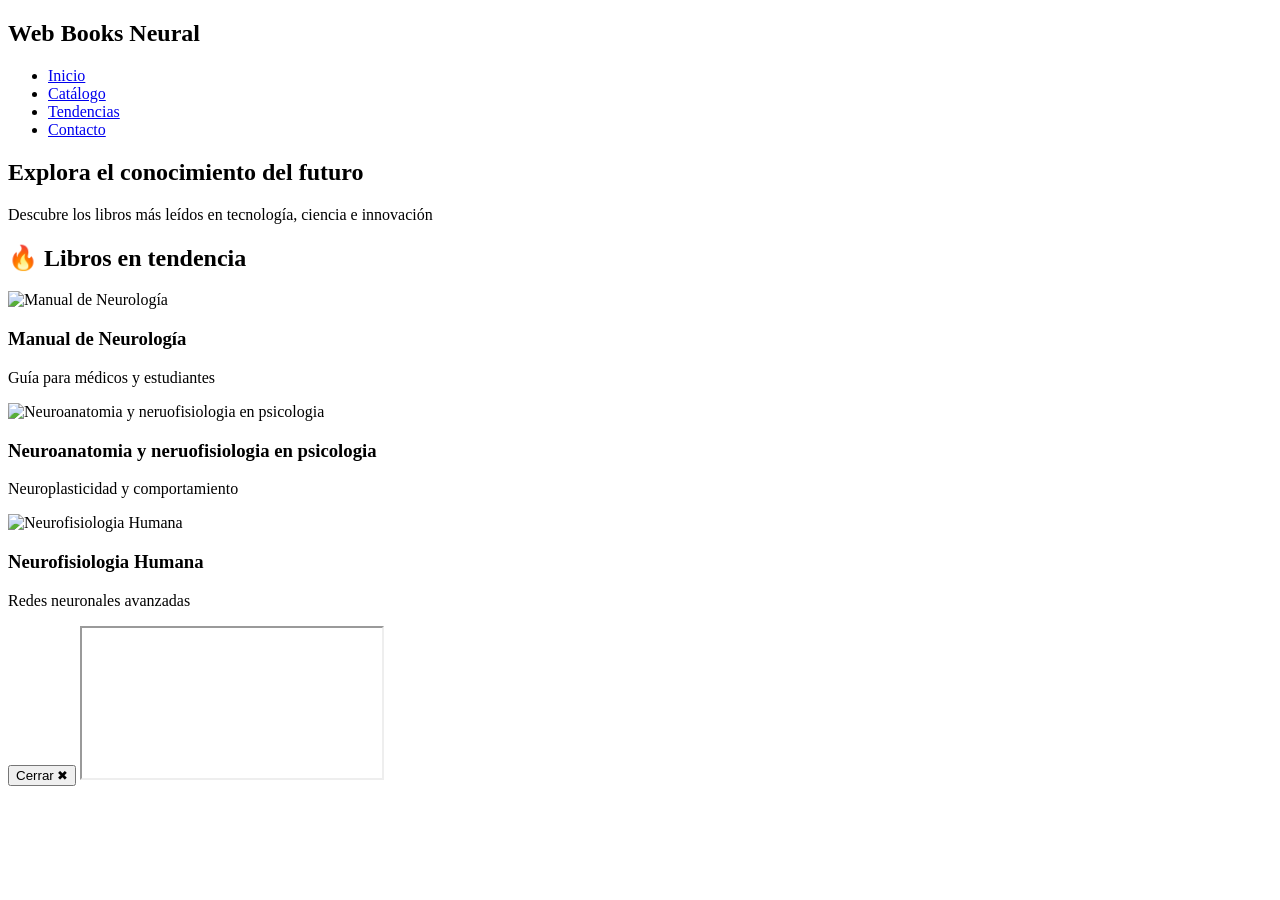
==== Index.html @ 475bb21c "Initial commit" ====
<!DOCTYPE html>
<html lang="es">
<head>
    <meta charset="UTF-8">
    <meta name="viewport" content="width=device-width, initial-scale=1.0">
    <title>Web Books Neural</title>
    <link rel="stylesheet" href="index.css">
</head>
<body>

    <!-- NAVBAR -->
    <header>
        <nav class="navbar">
            <h1 class="logo">Web Books Neural</h1>
            <ul class="nav-links">
                <li><a href="#inicio">Inicio</a></li>
                <li><a href="#catalogo">Catálogo</a></li>
                <li><a href="#tendencias">Tendencias</a></li>
                <li><a href="#contacto">Contacto</a></li>
            </ul>
        </nav>
    </header>

    <!-- HERO -->
    <section id="inicio" class="hero">
        <div class="overlay">
            <h2>Explora el conocimiento del futuro</h2>
            <p>Descubre los libros más leídos en tecnología, ciencia e innovación</p>
        </div>
    </section>

    <!-- HOTLIST -->
    <section id="catalogo" class="hotlist">
        <h2>🔥 Libros en tendencia</h2>
        <div class="catalogo"></div>
    </section>

    <!-- VISOR DE LIBROS -->
    <div id="visor" class="visor oculto">
        <button onclick="cerrarVisor()">Cerrar ✖</button>
        <iframe id="frameLibro"></iframe>
    </div>

    <!-- SCRIPT -->
    <script>
    const libros = [
        {
            titulo: "Manual de Neurología",
    descripcion: "Guía para médicos y estudiantes",
    imagen: "img/Manual_de_neurologia.png",
    pdf: "https://drive.google.com/file/d/1UwpL4VElvt6tfB3W49PyVkIVq-ZvBAEW/preview"
        },
        {
            titulo: "Neuroanatomia y neruofisiologia en psicologia",
            descripcion: "Neuroplasticidad y comportamiento",
            imagen: "img/Neuroanatomia_y_neurofisiologia_en_Psicologia.png",
            pdf: "https://drive.google.com/file/d/10g-guk7jlfz4v1f1B9ES3kIx7q7wXXsm/preview"
        },
        {
            titulo: "Neurofisiologia Humana",
            descripcion: "Redes neuronales avanzadas",
            imagen: "img/Neurofisiologia_Humana.png",
            pdf: "https://drive.google.com/file/d/1U6NAmwHF6xrTnBOAHMVPVfHGX7ivhN5e/preview"
        }
    ];

    const catalogo = document.querySelector(".catalogo");

    libros
    .filter(libro => libro.imagen && libro.pdf) // elimina vacíos
    .forEach(libro => {

        const card = document.createElement("div");
        card.classList.add("card");

        card.innerHTML = `
            <img src="${libro.imagen}" alt="${libro.titulo}">
            <h3>${libro.titulo}</h3>
            <p>${libro.descripcion}</p>
        `;

        // abrir libro
        card.addEventListener("click", () => {
            abrirLibro(libro.pdf);
        });

        catalogo.appendChild(card);
    });

    function abrirLibro(url) {
        document.getElementById("visor").classList.remove("oculto");
        document.getElementById("frameLibro").src = url;
    }

    function cerrarVisor() {
        document.getElementById("visor").classList.add("oculto");
        document.getElementById("frameLibro").src = "";
    }
    </script>

</body>
</html>
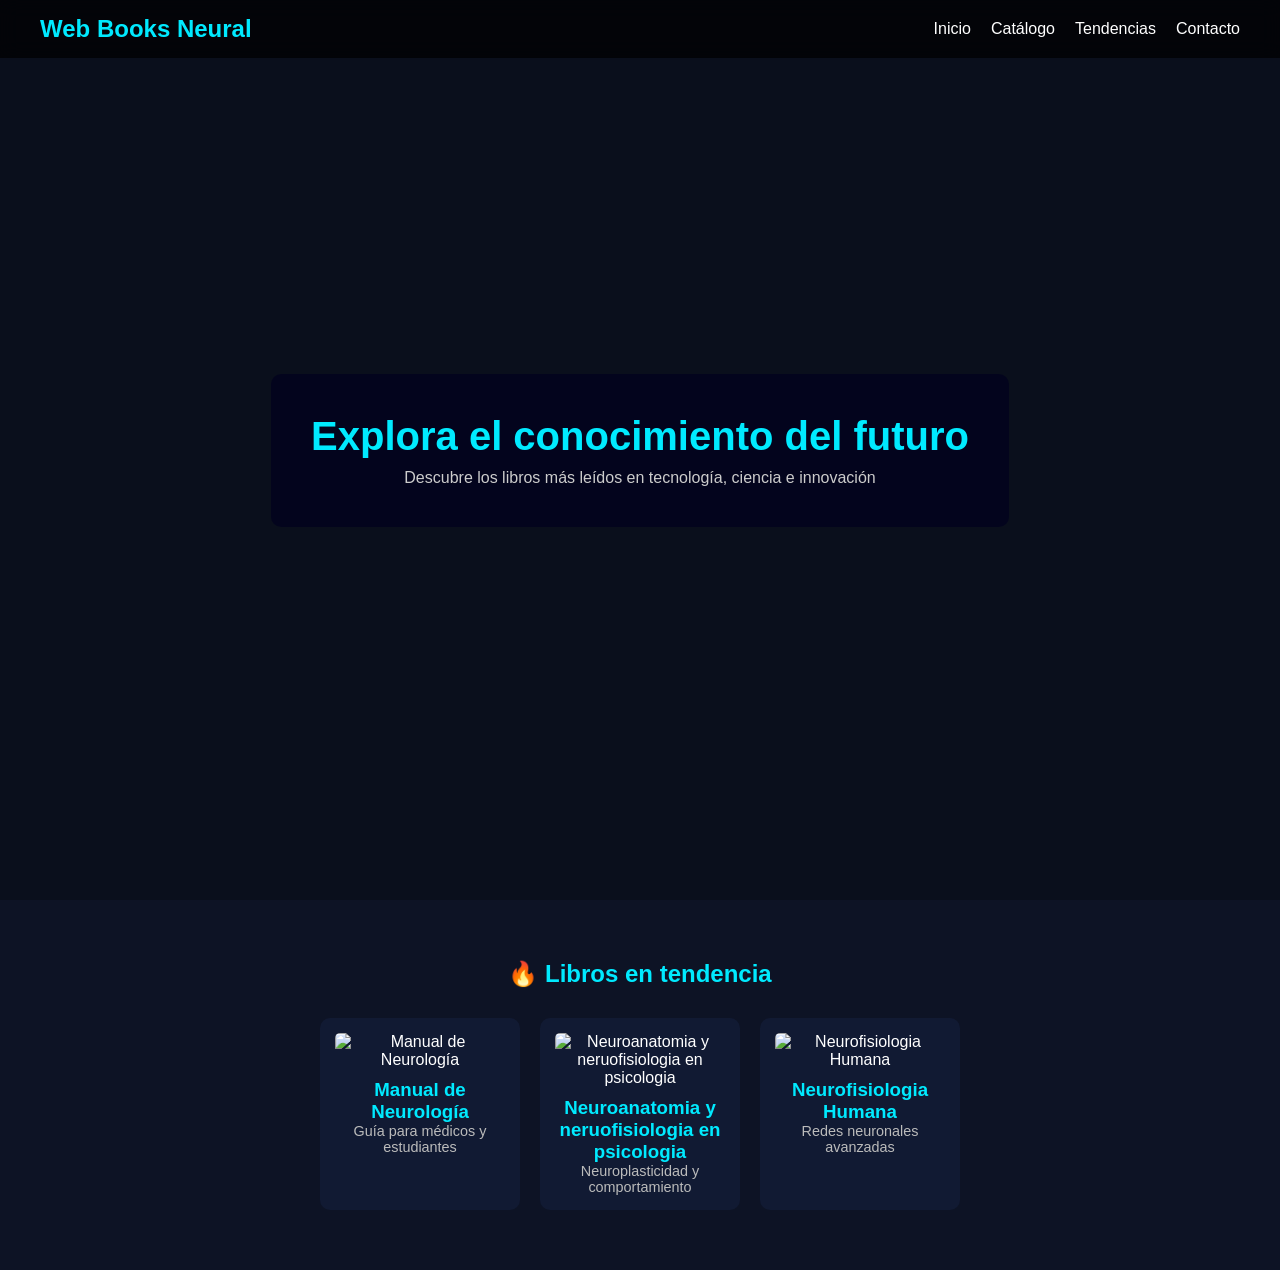
==== commit 1ab5d6c2: "add files" ====
--- a/Index.html
+++ b/Index.html
@@ -4,7 +4,7 @@
     <meta charset="UTF-8">
     <meta name="viewport" content="width=device-width, initial-scale=1.0">
     <title>Web Books Neural</title>
-    <link rel="stylesheet" href="index.css">
+    <link rel="stylesheet" href="index/CSS/index.css">
 </head>
 <body>
 
@@ -47,19 +47,19 @@
         {
             titulo: "Manual de Neurología",
     descripcion: "Guía para médicos y estudiantes",
-    imagen: "img/Manual_de_neurologia.png",
+    imagen: "/index/img/Manual_de_neurologia.png",
     pdf: "https://drive.google.com/file/d/1UwpL4VElvt6tfB3W49PyVkIVq-ZvBAEW/preview"
         },
         {
             titulo: "Neuroanatomia y neruofisiologia en psicologia",
             descripcion: "Neuroplasticidad y comportamiento",
-            imagen: "img/Neuroanatomia_y_neurofisiologia_en_Psicologia.png",
+            imagen: "/index/img/Neuroanatomia_y_neurofisiologia_en_Psicologia.png",
             pdf: "https://drive.google.com/file/d/10g-guk7jlfz4v1f1B9ES3kIx7q7wXXsm/preview"
         },
         {
             titulo: "Neurofisiologia Humana",
             descripcion: "Redes neuronales avanzadas",
-            imagen: "img/Neurofisiologia_Humana.png",
+            imagen: "/index/img/Neurofisiologia_Humana.png",
             pdf: "https://drive.google.com/file/d/1U6NAmwHF6xrTnBOAHMVPVfHGX7ivhN5e/preview"
         }
     ];
--- a/index/CSS/index.css
+++ b/index/CSS/index.css
@@ -0,0 +1,260 @@
+/* RESET */
+* {
+    margin: 0;
+    padding: 0;
+    box-sizing: border-box;
+}
+
+/* BODY */
+body {
+    font-family: 'Segoe UI', sans-serif;
+    background-color: #0a0f1c;
+    color: #fff;
+}
+
+/* NAVBAR */
+.navbar {
+    display: flex;
+    justify-content: space-between;
+    align-items: center;
+    padding: 15px 40px;
+    background: rgba(0, 0, 0, 0.7);
+    backdrop-filter: blur(10px);
+    position: fixed;
+    width: 100%;
+    z-index: 1000;
+}
+
+.logo {
+    color: #00eaff;
+    font-weight: bold;
+}
+
+.nav-links {
+    list-style: none;
+    display: flex;
+    gap: 20px;
+}
+
+.nav-links a {
+    text-decoration: none;
+    color: #fff;
+    transition: 0.3s;
+}
+
+.nav-links a:hover {
+    color: #00eaff;
+}
+
+/* HERO */
+.hero {
+    height: 100vh;
+    background: url('https://images.unsplash.com/photo-1535223289827-42f1e9919769') no-repeat center center/cover;
+    display: flex;
+    justify-content: center;
+    align-items: center;
+}
+
+.overlay {
+    background: rgba(0, 0, 30, 0.7);
+    padding: 40px;
+    border-radius: 10px;
+    text-align: center;
+}
+
+.overlay h2 {
+    font-size: 2.5rem;
+    color: #00eaff;
+}
+
+.overlay p {
+    margin-top: 10px;
+    color: #ccc;
+}
+
+/* HOTLIST */
+.hotlist {
+    padding: 60px 40px;
+    background: #0d1325;
+}
+
+.hotlist h2 {
+    text-align: center;
+    margin-bottom: 30px;
+    color: #00eaff;
+}
+
+/* CATALOGO */
+.catalogo {
+    display: flex;
+    gap: 20px;
+    justify-content: center;
+    flex-wrap: wrap;
+}
+
+/* CARD */
+.card {
+    background: #111a33;
+    border-radius: 10px;
+    padding: 15px;
+    width: 200px;
+    text-align: center;
+    transition: transform 0.3s, box-shadow 0.3s;
+}
+
+.card img {
+    width: 100%;
+    border-radius: 5px;
+}
+
+.card h3 {
+    margin-top: 10px;
+    color: #00eaff;
+}
+
+.card p {
+    font-size: 0.9rem;
+    color: #bbb;
+}
+
+.card:hover {
+    transform: translateY(-10px);
+    box-shadow: 0 0 15px #00eaff;
+}.visor {
+    position: fixed;
+    top: 0;
+    left: 0;
+    width: 100%;
+    height: 100%;
+    background: black;
+    z-index: 2000;
+}
+
+.visor iframe {
+    width: 100%;
+    height: 90%;
+}
+
+.oculto {
+    display: none;
+}/* ================= MOBILE ================= */
+@media (max-width: 768px) {
+
+    /* NAVBAR */
+    .navbar {
+        flex-direction: column;
+        gap: 10px;
+        padding: 15px;
+    }
+
+    .nav-links {
+        flex-wrap: wrap;
+        justify-content: center;
+        gap: 10px;
+        font-size: 0.9rem;
+    }
+
+    /* HERO */
+    .overlay {
+        padding: 20px;
+        margin: 20px;
+    }
+
+    .overlay h2 {
+        font-size: 1.6rem;
+    }
+
+    .overlay p {
+        font-size: 0.9rem;
+    }
+
+    /* SECCIONES */
+    .hotlist {
+        padding: 40px 20px;
+    }
+
+    /* CARDS */
+    .catalogo {
+        gap: 15px;
+    }
+
+    .card {
+        width: 140px;
+        padding: 10px;
+    }
+
+    .card h3 {
+        font-size: 0.9rem;
+    }
+
+    .card p {
+        font-size: 0.75rem;
+    }
+
+    /* VISOR */
+    .visor iframe {
+        height: 85%;
+    }
+}/* ================= TABLET ================= */
+@media (max-width: 1024px) {
+
+    .navbar {
+        padding: 15px 25px;
+    }
+
+    .overlay h2 {
+        font-size: 2rem;
+    }
+
+    .card {
+        width: 180px;
+    }
+
+}/* ================= TV / ULTRAWIDE ================= */
+@media (min-width: 1600px) {
+
+    body {
+        font-size: 20px;
+    }
+
+    .navbar {
+        padding: 25px 80px;
+    }
+
+    .logo {
+        font-size: 2rem;
+    }
+
+    .nav-links a {
+        font-size: 1.2rem;
+    }
+
+    .overlay h2 {
+        font-size: 3.5rem;
+    }
+
+    .overlay p {
+        font-size: 1.4rem;
+    }
+
+    .hotlist {
+        padding: 100px 120px;
+    }
+
+    .catalogo {
+        gap: 40px;
+    }
+
+    .card {
+        width: 260px;
+        padding: 20px;
+    }
+
+    .card h3 {
+        font-size: 1.3rem;
+    }
+
+    .card p {
+        font-size: 1rem;
+    }
+}
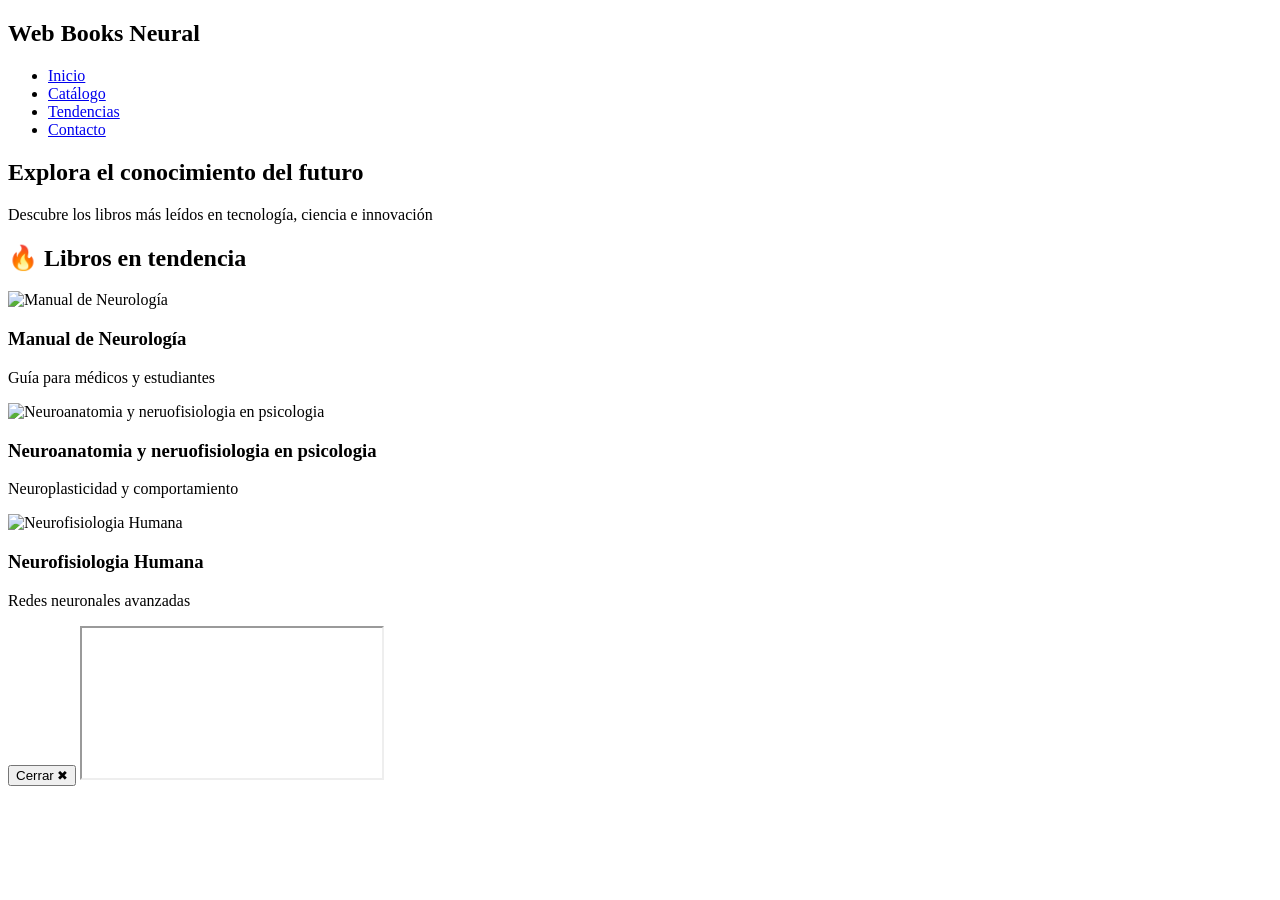
==== commit e6d5f94d: "Add files" ====
--- a/Index.html
+++ b/Index.html
@@ -4,7 +4,7 @@
     <meta charset="UTF-8">
     <meta name="viewport" content="width=device-width, initial-scale=1.0">
     <title>Web Books Neural</title>
-    <link rel="stylesheet" href="index/CSS/index.css">
+    <link rel="stylesheet" href="index/css/index.css">
 </head>
 <body>
 
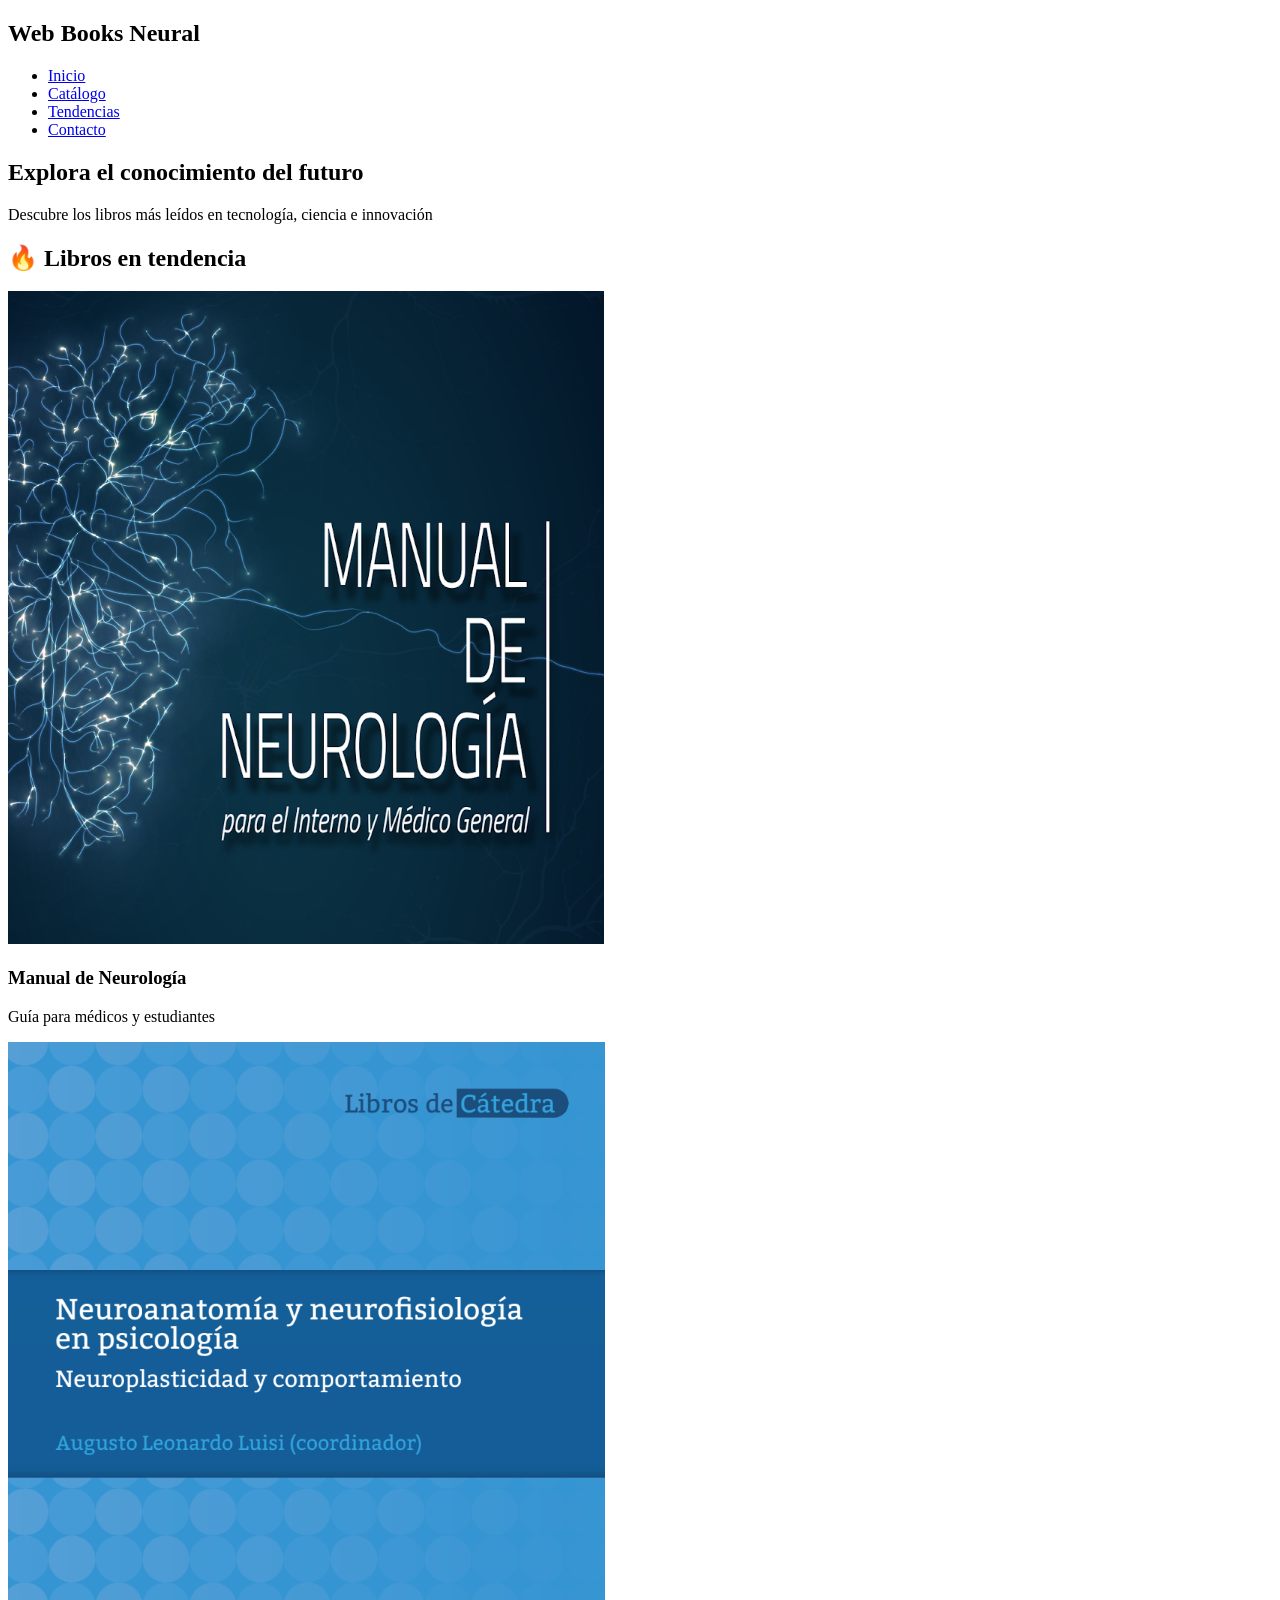
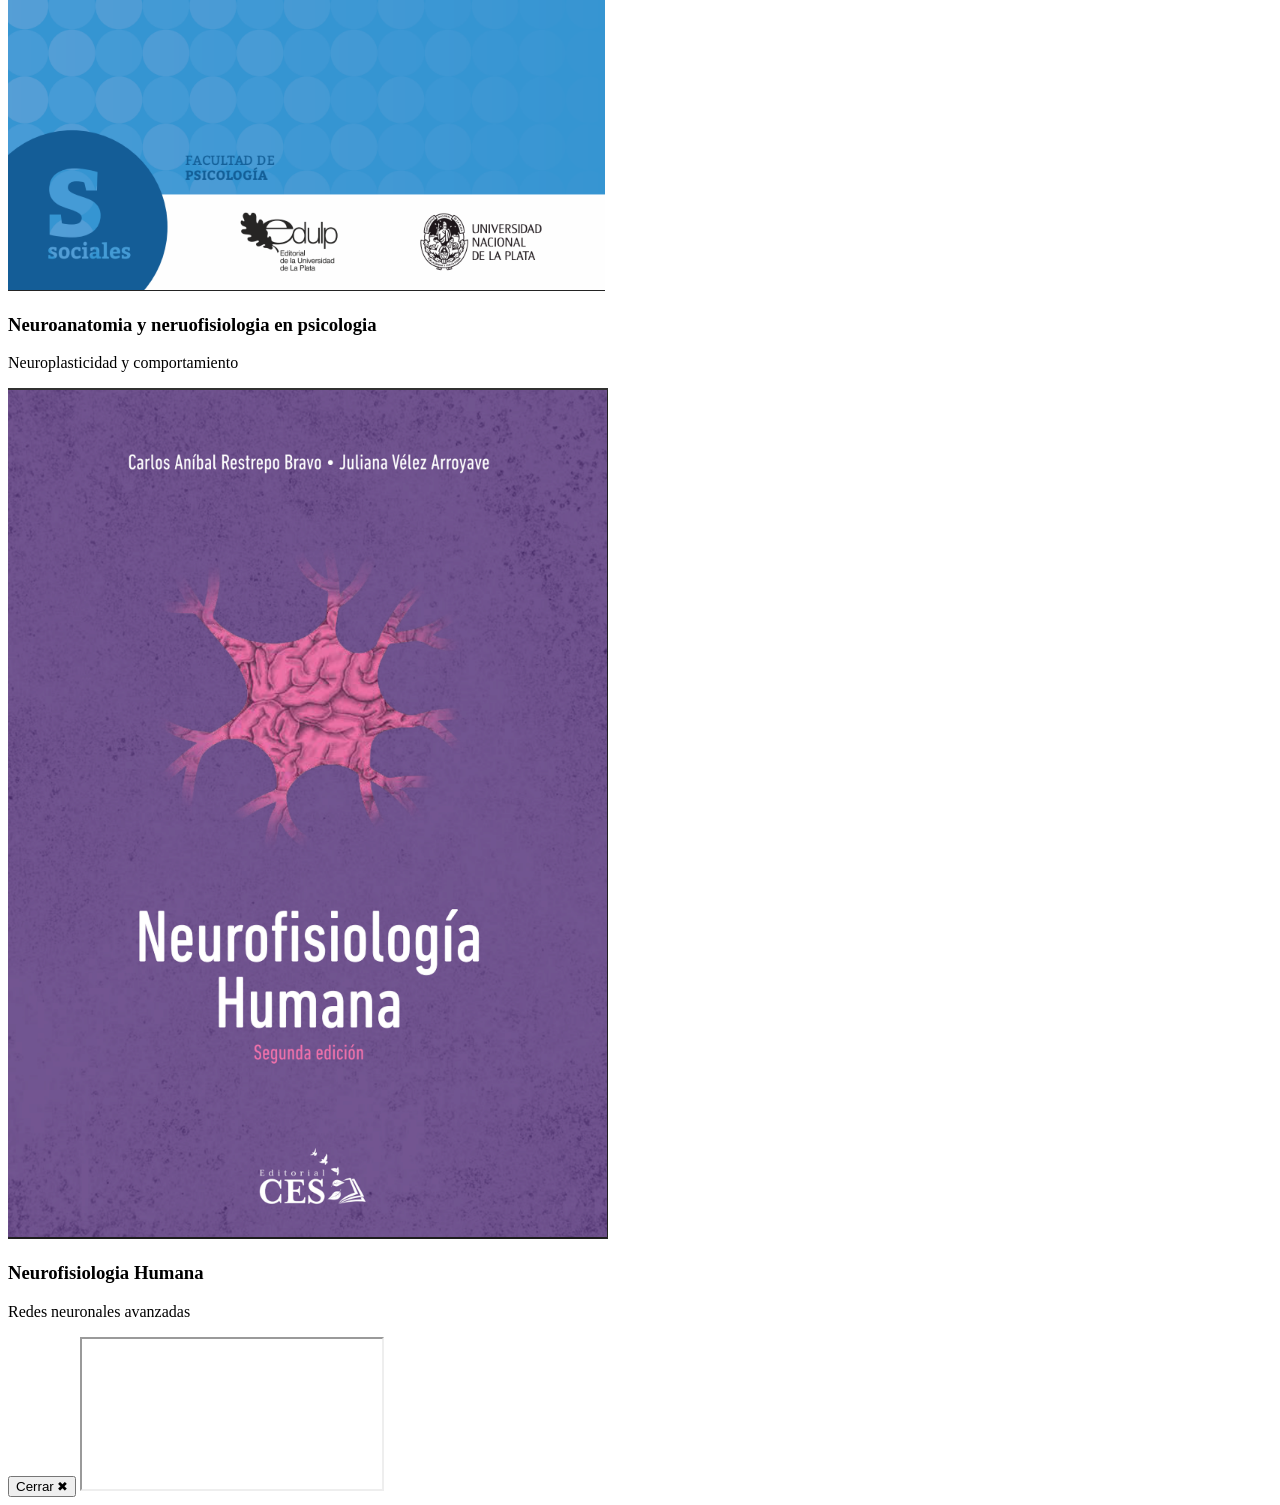
==== commit 0ef29efa: "Add files" ====
--- a/Index.html
+++ b/Index.html
@@ -4,7 +4,7 @@
     <meta charset="UTF-8">
     <meta name="viewport" content="width=device-width, initial-scale=1.0">
     <title>Web Books Neural</title>
-    <link rel="stylesheet" href="index/css/index.css">
+    <link rel="stylesheet" href="Index/CSS/index.css">
 </head>
 <body>
 
@@ -47,19 +47,19 @@
         {
             titulo: "Manual de Neurología",
     descripcion: "Guía para médicos y estudiantes",
-    imagen: "/index/img/Manual_de_neurologia.png",
+    imagen: "/index/IMG/Manual_de_neurologia.png",
     pdf: "https://drive.google.com/file/d/1UwpL4VElvt6tfB3W49PyVkIVq-ZvBAEW/preview"
         },
         {
             titulo: "Neuroanatomia y neruofisiologia en psicologia",
             descripcion: "Neuroplasticidad y comportamiento",
-            imagen: "/index/img/Neuroanatomia_y_neurofisiologia_en_Psicologia.png",
+            imagen: "/index/IMG/Neuroanatomia_y_neurofisiologia_en_Psicologia.png",
             pdf: "https://drive.google.com/file/d/10g-guk7jlfz4v1f1B9ES3kIx7q7wXXsm/preview"
         },
         {
             titulo: "Neurofisiologia Humana",
             descripcion: "Redes neuronales avanzadas",
-            imagen: "/index/img/Neurofisiologia_Humana.png",
+            imagen: "/index/IMG/Neurofisiologia_Humana.png",
             pdf: "https://drive.google.com/file/d/1U6NAmwHF6xrTnBOAHMVPVfHGX7ivhN5e/preview"
         }
     ];
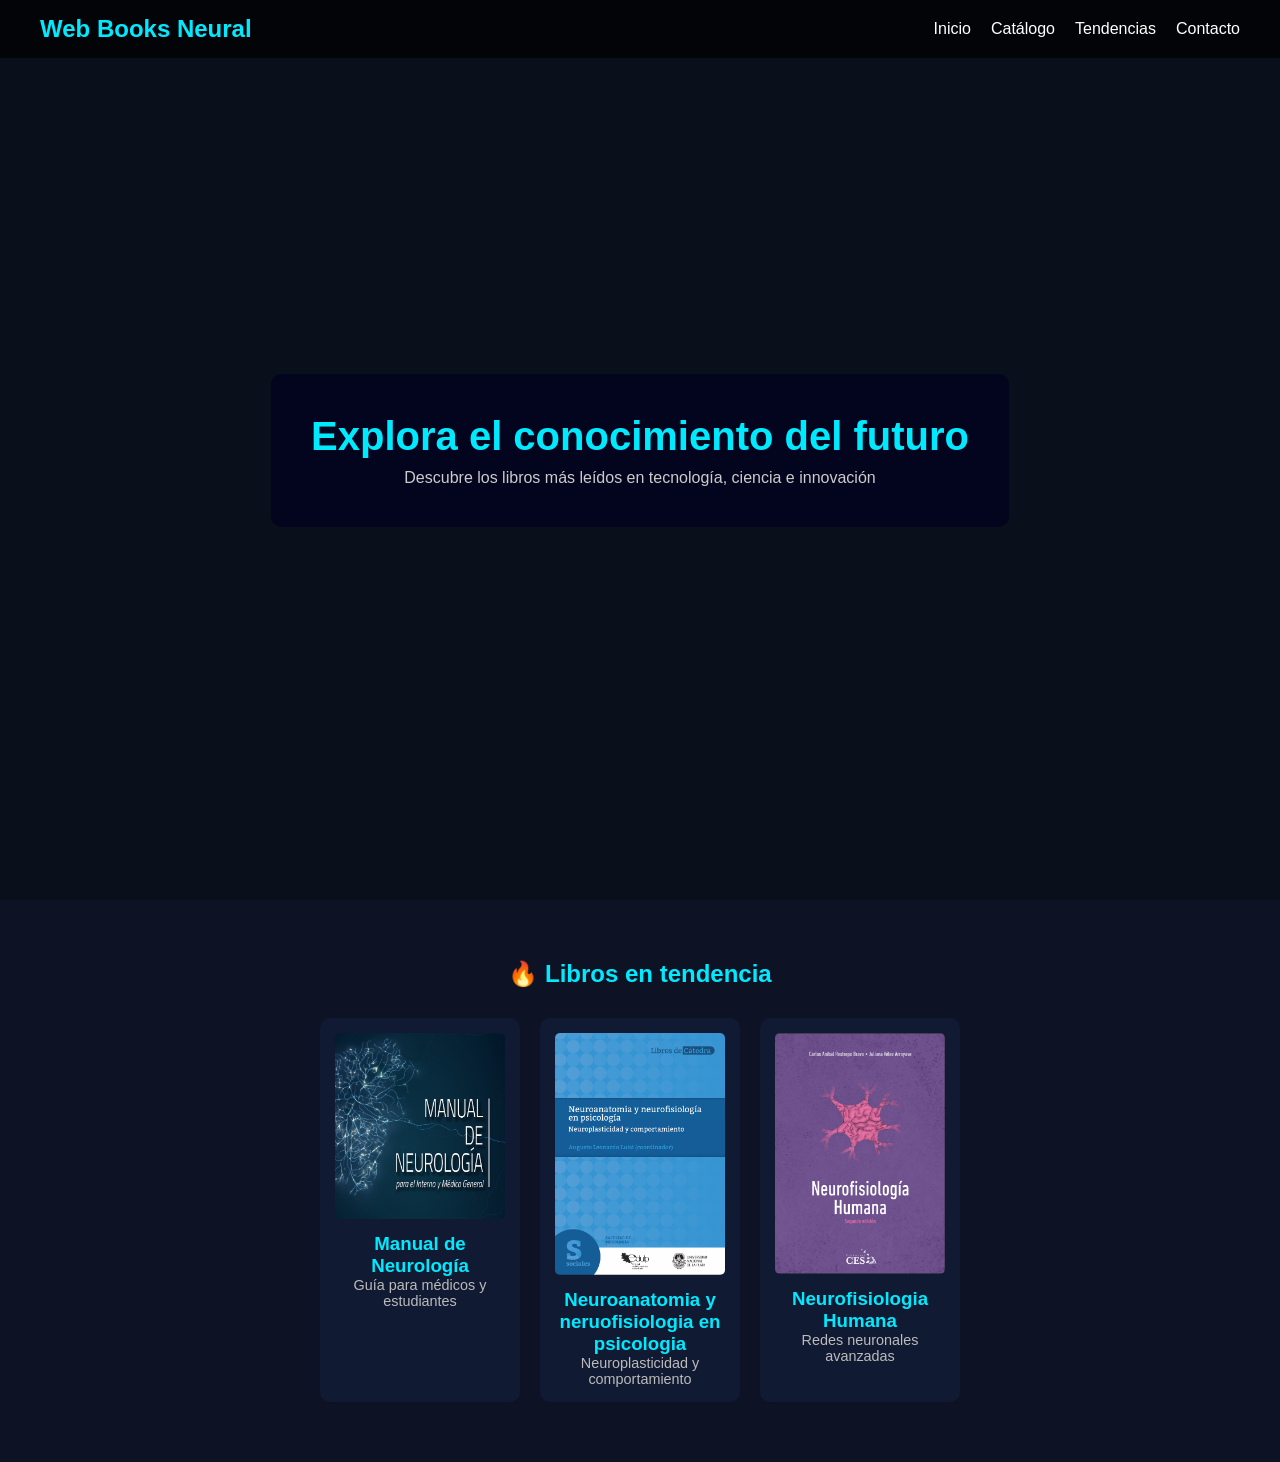
==== commit b7364768: "Add files" ====
--- a/Index.html
+++ b/Index.html
@@ -4,7 +4,7 @@
     <meta charset="UTF-8">
     <meta name="viewport" content="width=device-width, initial-scale=1.0">
     <title>Web Books Neural</title>
-    <link rel="stylesheet" href="Index/CSS/index.css">
+    <link rel="stylesheet" href="index/CSS/index.css">
 </head>
 <body>
 
--- a/index/CSS/index.css
+++ b/index/CSS/index.css
@@ -0,0 +1,260 @@
+/* RESET */
+* {
+    margin: 0;
+    padding: 0;
+    box-sizing: border-box;
+}
+
+/* BODY */
+body {
+    font-family: 'Segoe UI', sans-serif;
+    background-color: #0a0f1c;
+    color: #fff;
+}
+
+/* NAVBAR */
+.navbar {
+    display: flex;
+    justify-content: space-between;
+    align-items: center;
+    padding: 15px 40px;
+    background: rgba(0, 0, 0, 0.7);
+    backdrop-filter: blur(10px);
+    position: fixed;
+    width: 100%;
+    z-index: 1000;
+}
+
+.logo {
+    color: #00eaff;
+    font-weight: bold;
+}
+
+.nav-links {
+    list-style: none;
+    display: flex;
+    gap: 20px;
+}
+
+.nav-links a {
+    text-decoration: none;
+    color: #fff;
+    transition: 0.3s;
+}
+
+.nav-links a:hover {
+    color: #00eaff;
+}
+
+/* HERO */
+.hero {
+    height: 100vh;
+    background: url('https://images.unsplash.com/photo-1535223289827-42f1e9919769') no-repeat center center/cover;
+    display: flex;
+    justify-content: center;
+    align-items: center;
+}
+
+.overlay {
+    background: rgba(0, 0, 30, 0.7);
+    padding: 40px;
+    border-radius: 10px;
+    text-align: center;
+}
+
+.overlay h2 {
+    font-size: 2.5rem;
+    color: #00eaff;
+}
+
+.overlay p {
+    margin-top: 10px;
+    color: #ccc;
+}
+
+/* HOTLIST */
+.hotlist {
+    padding: 60px 40px;
+    background: #0d1325;
+}
+
+.hotlist h2 {
+    text-align: center;
+    margin-bottom: 30px;
+    color: #00eaff;
+}
+
+/* CATALOGO */
+.catalogo {
+    display: flex;
+    gap: 20px;
+    justify-content: center;
+    flex-wrap: wrap;
+}
+
+/* CARD */
+.card {
+    background: #111a33;
+    border-radius: 10px;
+    padding: 15px;
+    width: 200px;
+    text-align: center;
+    transition: transform 0.3s, box-shadow 0.3s;
+}
+
+.card img {
+    width: 100%;
+    border-radius: 5px;
+}
+
+.card h3 {
+    margin-top: 10px;
+    color: #00eaff;
+}
+
+.card p {
+    font-size: 0.9rem;
+    color: #bbb;
+}
+
+.card:hover {
+    transform: translateY(-10px);
+    box-shadow: 0 0 15px #00eaff;
+}.visor {
+    position: fixed;
+    top: 0;
+    left: 0;
+    width: 100%;
+    height: 100%;
+    background: black;
+    z-index: 2000;
+}
+
+.visor iframe {
+    width: 100%;
+    height: 90%;
+}
+
+.oculto {
+    display: none;
+}/* ================= MOBILE ================= */
+@media (max-width: 768px) {
+
+    /* NAVBAR */
+    .navbar {
+        flex-direction: column;
+        gap: 10px;
+        padding: 15px;
+    }
+
+    .nav-links {
+        flex-wrap: wrap;
+        justify-content: center;
+        gap: 10px;
+        font-size: 0.9rem;
+    }
+
+    /* HERO */
+    .overlay {
+        padding: 20px;
+        margin: 20px;
+    }
+
+    .overlay h2 {
+        font-size: 1.6rem;
+    }
+
+    .overlay p {
+        font-size: 0.9rem;
+    }
+
+    /* SECCIONES */
+    .hotlist {
+        padding: 40px 20px;
+    }
+
+    /* CARDS */
+    .catalogo {
+        gap: 15px;
+    }
+
+    .card {
+        width: 140px;
+        padding: 10px;
+    }
+
+    .card h3 {
+        font-size: 0.9rem;
+    }
+
+    .card p {
+        font-size: 0.75rem;
+    }
+
+    /* VISOR */
+    .visor iframe {
+        height: 85%;
+    }
+}/* ================= TABLET ================= */
+@media (max-width: 1024px) {
+
+    .navbar {
+        padding: 15px 25px;
+    }
+
+    .overlay h2 {
+        font-size: 2rem;
+    }
+
+    .card {
+        width: 180px;
+    }
+
+}/* ================= TV / ULTRAWIDE ================= */
+@media (min-width: 1600px) {
+
+    body {
+        font-size: 20px;
+    }
+
+    .navbar {
+        padding: 25px 80px;
+    }
+
+    .logo {
+        font-size: 2rem;
+    }
+
+    .nav-links a {
+        font-size: 1.2rem;
+    }
+
+    .overlay h2 {
+        font-size: 3.5rem;
+    }
+
+    .overlay p {
+        font-size: 1.4rem;
+    }
+
+    .hotlist {
+        padding: 100px 120px;
+    }
+
+    .catalogo {
+        gap: 40px;
+    }
+
+    .card {
+        width: 260px;
+        padding: 20px;
+    }
+
+    .card h3 {
+        font-size: 1.3rem;
+    }
+
+    .card p {
+        font-size: 1rem;
+    }
+}
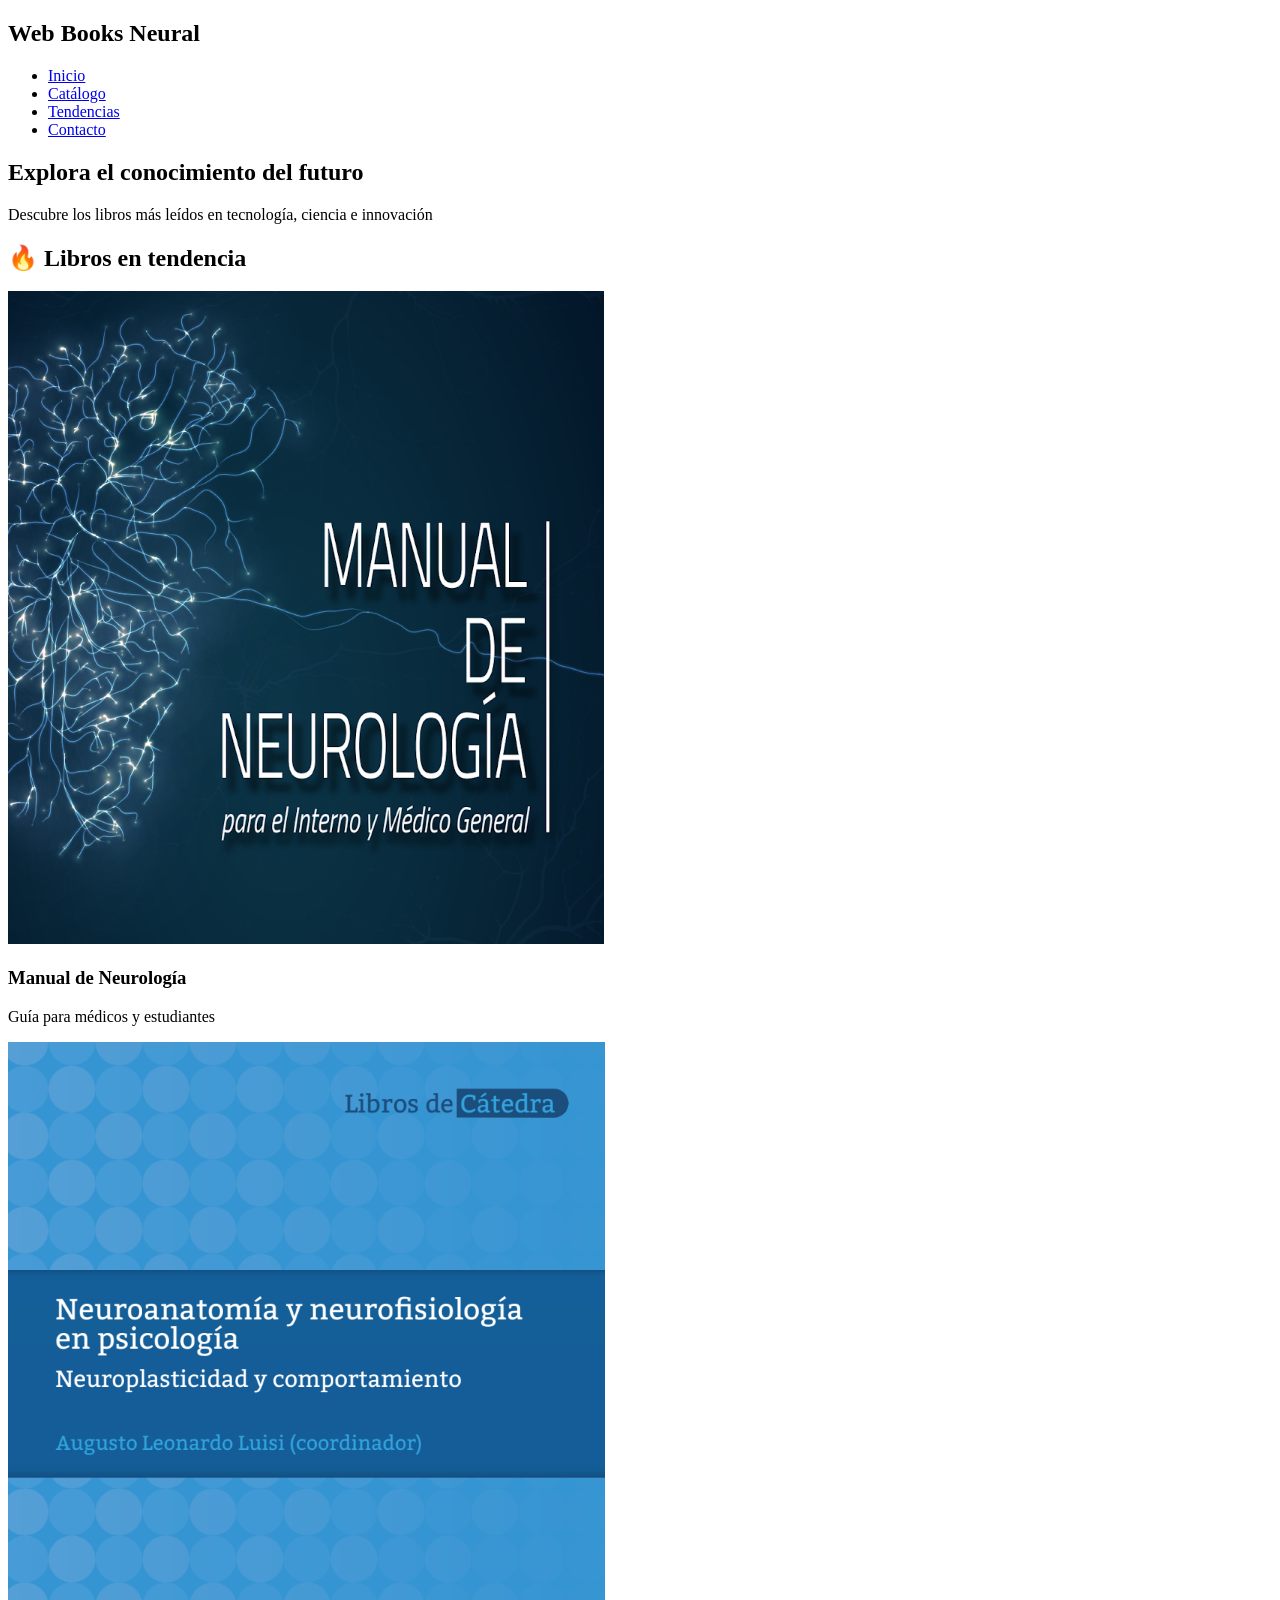
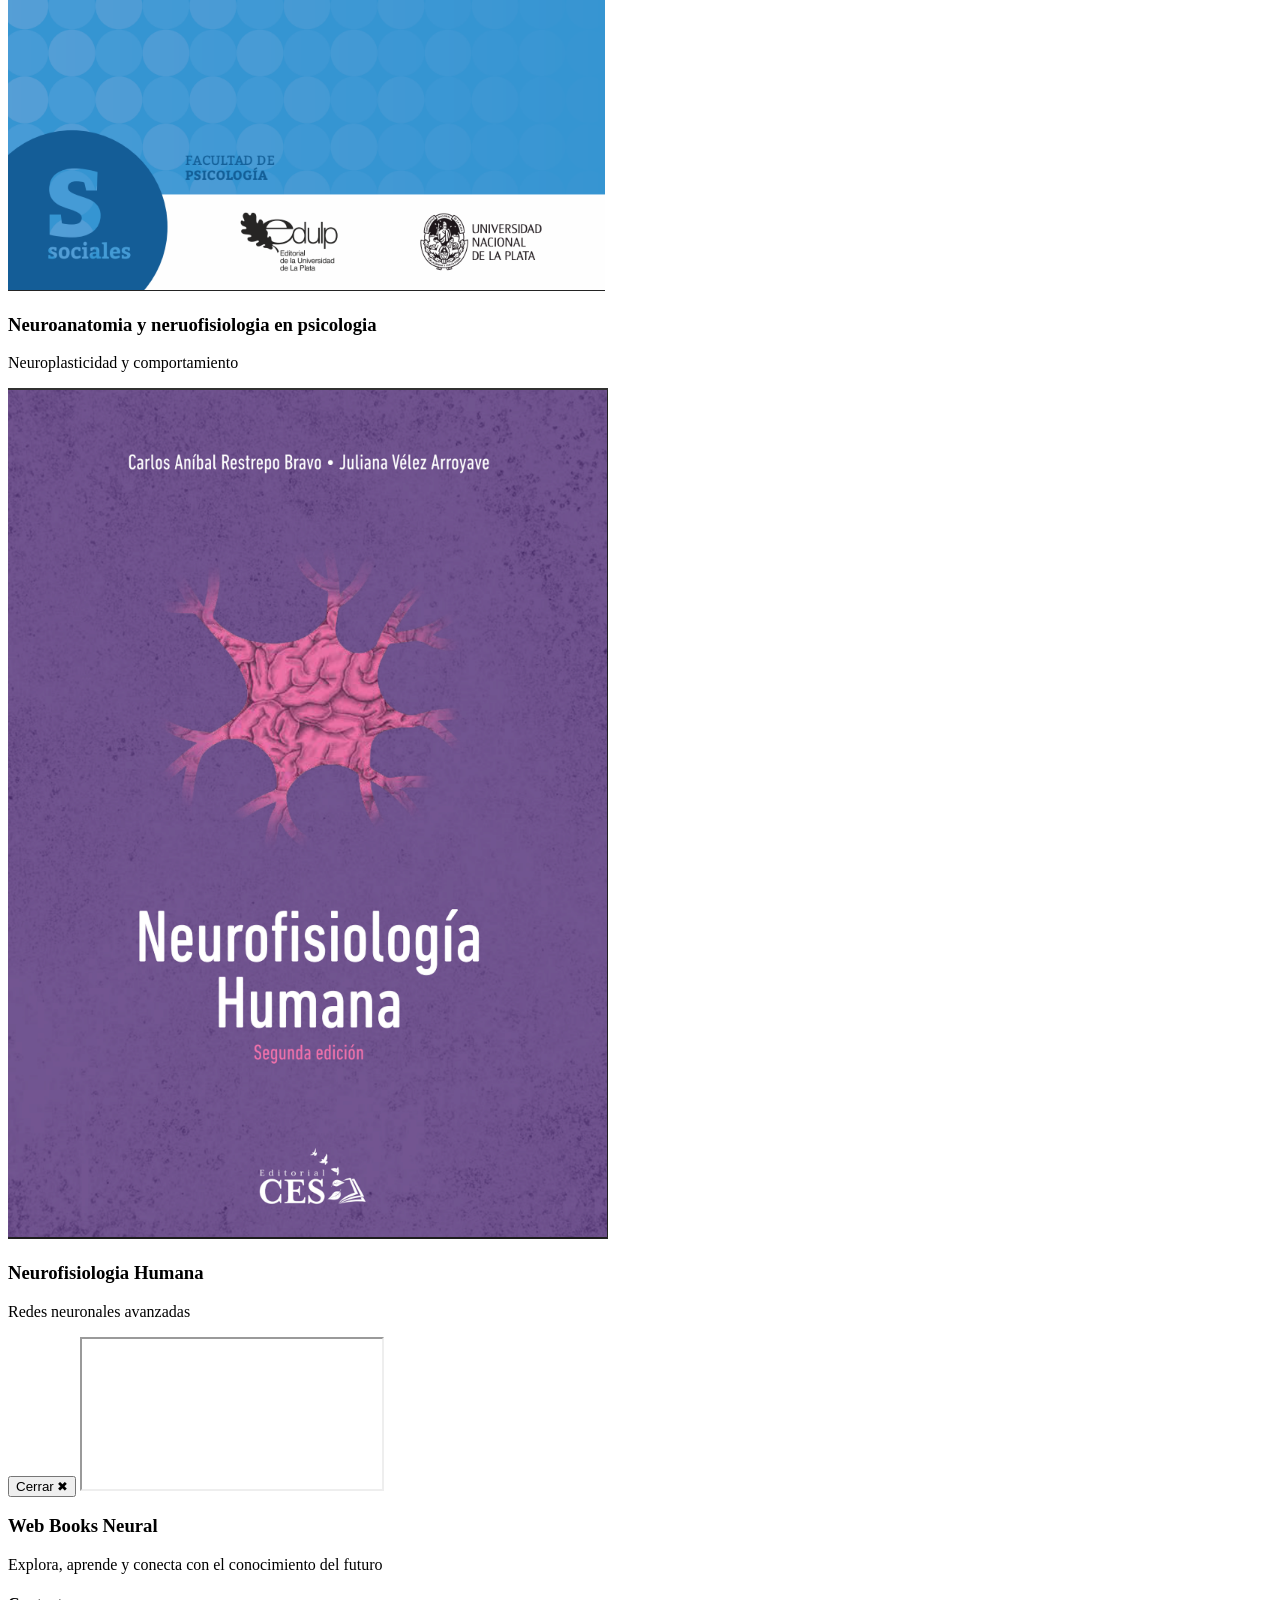
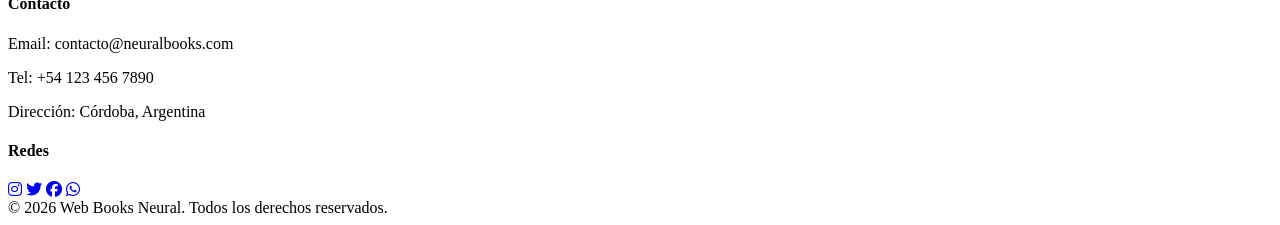
==== commit 9b638165: "Add files" ====
--- a/Index.html
+++ b/Index.html
@@ -4,7 +4,8 @@
     <meta charset="UTF-8">
     <meta name="viewport" content="width=device-width, initial-scale=1.0">
     <title>Web Books Neural</title>
-    <link rel="stylesheet" href="index/CSS/index.css">
+    <link rel="stylesheet" href="index/css/index.css">
+    <link rel="stylesheet" href="https://cdnjs.cloudflare.com/ajax/libs/font-awesome/6.4.0/css/all.min.css">
 </head>
 <body>
 
@@ -14,7 +15,7 @@
             <h1 class="logo">Web Books Neural</h1>
             <ul class="nav-links">
                 <li><a href="#inicio">Inicio</a></li>
-                <li><a href="#catalogo">Catálogo</a></li>
+                <li><a href="catalogo.html">Catálogo</a></li>
                 <li><a href="#tendencias">Tendencias</a></li>
                 <li><a href="#contacto">Contacto</a></li>
             </ul>
@@ -41,62 +42,35 @@
         <iframe id="frameLibro"></iframe>
     </div>
 
-    <!-- SCRIPT -->
-    <script>
-    const libros = [
-        {
-            titulo: "Manual de Neurología",
-    descripcion: "Guía para médicos y estudiantes",
-    imagen: "/index/IMG/Manual_de_neurologia.png",
-    pdf: "https://drive.google.com/file/d/1UwpL4VElvt6tfB3W49PyVkIVq-ZvBAEW/preview"
-        },
-        {
-            titulo: "Neuroanatomia y neruofisiologia en psicologia",
-            descripcion: "Neuroplasticidad y comportamiento",
-            imagen: "/index/IMG/Neuroanatomia_y_neurofisiologia_en_Psicologia.png",
-            pdf: "https://drive.google.com/file/d/10g-guk7jlfz4v1f1B9ES3kIx7q7wXXsm/preview"
-        },
-        {
-            titulo: "Neurofisiologia Humana",
-            descripcion: "Redes neuronales avanzadas",
-            imagen: "/index/IMG/Neurofisiologia_Humana.png",
-            pdf: "https://drive.google.com/file/d/1U6NAmwHF6xrTnBOAHMVPVfHGX7ivhN5e/preview"
-        }
-    ];
+    <script src="index/js/index.js"></script>
 
-    const catalogo = document.querySelector(".catalogo");
-
-    libros
-    .filter(libro => libro.imagen && libro.pdf) // elimina vacíos
-    .forEach(libro => {
-
-        const card = document.createElement("div");
-        card.classList.add("card");
-
-        card.innerHTML = `
-            <img src="${libro.imagen}" alt="${libro.titulo}">
-            <h3>${libro.titulo}</h3>
-            <p>${libro.descripcion}</p>
-        `;
-
-        // abrir libro
-        card.addEventListener("click", () => {
-            abrirLibro(libro.pdf);
-        });
-
-        catalogo.appendChild(card);
-    });
-
-    function abrirLibro(url) {
-        document.getElementById("visor").classList.remove("oculto");
-        document.getElementById("frameLibro").src = url;
-    }
-
-    function cerrarVisor() {
-        document.getElementById("visor").classList.add("oculto");
-        document.getElementById("frameLibro").src = "";
-    }
-    </script>
+    <!-- FOOTER -->
+    <footer class="footer" id="contacto">
+        <div class="footer-container">
+            <div class="footer-info">
+                <h3>Web Books Neural</h3>
+                <p>Explora, aprende y conecta con el conocimiento del futuro</p>
+            </div>
+            <div class="footer-contact">
+                <h4>Contacto</h4>
+                <p>Email: contacto@neuralbooks.com</p>
+                <p>Tel: +54 123 456 7890</p>
+                <p>Dirección: Córdoba, Argentina</p>
+            </div>
+            <div class="footer-social">
+                <h4>Redes</h4>
+                <div class="social-icons">
+                    <a href="https://www.instagram.com/tu_usuario" target="_blank" rel="noopener noreferrer"><i class="fab fa-instagram"></i></a>
+                    <a href="https://twitter.com/tu_usuario" target="_blank" rel="noopener noreferrer"><i class="fab fa-twitter"></i></a>
+                    <a href="https://www.facebook.com/tu_usuario" target="_blank" rel="noopener noreferrer"><i class="fab fa-facebook"></i></a>
+                    <a href="https://wa.me/tu_numero" target="_blank" rel="noopener noreferrer"><i class="fab fa-whatsapp"></i></a>
+                </div>
+            </div>
+        </div>
+        <div class="footer-copy">
+            &copy; 2026 Web Books Neural. Todos los derechos reservados.
+        </div>
+    </footer>
 
 </body>
 </html>
